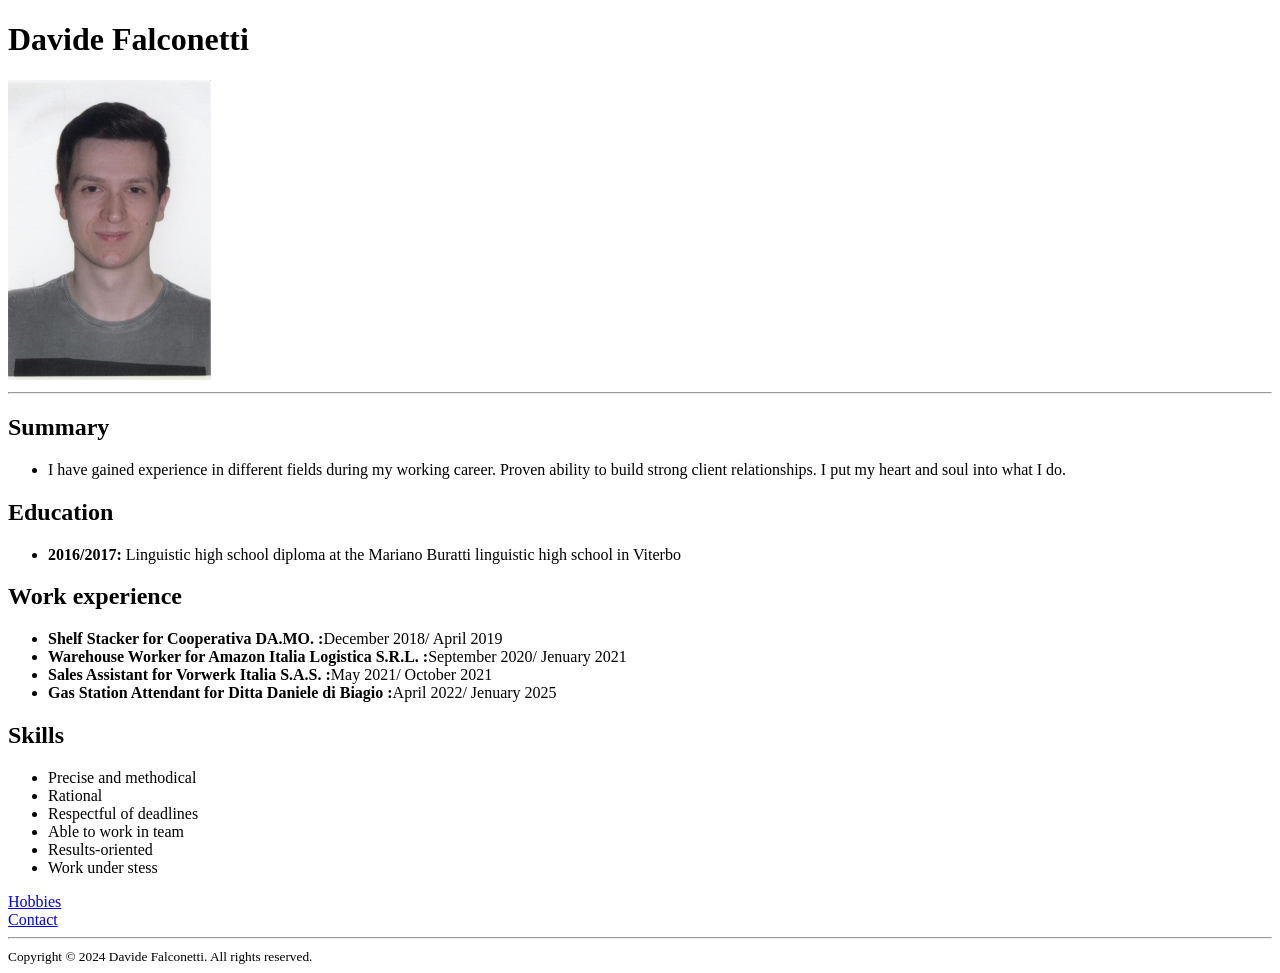
==== index.html @ 570a7270 "Add files via upload" ====
<!DOCTYPE html>
<html lang="en">
<head>
    <meta charset="UTF-8">
    <meta name="viewport" content="width=device-width, initial-scale=1.0">
    <title>My resume</title>
</head>
<body>
    <header>
        <h1>Davide Falconetti</h1>
        <img src="./Fototessera.jpg" height="300"><br>
        <hr>
    </header>

    <!-- Summary -->
    <section>
        <h2>Summary</h2>
        <ul>
            <li>I have gained experience in different fields during my working career. Proven ability to build strong client relationships. I put my heart and soul into what I do.</li>
        </ul>
    </section>

    <!-- Education -->
    <section>
        <h2>Education</h2>
        <ul>
            <li><strong>2016/2017:</strong> Linguistic high school diploma at the Mariano Buratti linguistic high school in Viterbo</li>
        </ul>
    </section>

    <!-- Work experience -->
    <section>
        <h2>Work experience</h2>
        <ul>
            <li><strong>Shelf Stacker for Cooperativa DA.MO. :</strong>December 2018/ April 2019</li>
            <li><strong>Warehouse Worker for Amazon Italia Logistica S.R.L. :</strong>September 2020/ Jenuary 2021</li>
            <li><strong>Sales Assistant for Vorwerk Italia S.A.S. :</strong>May 2021/ October 2021</li>
            <li><strong>Gas Station Attendant for Ditta Daniele di Biagio :</strong>April 2022/ Jenuary 2025</li>
        </ul>
    </section>

    <!-- Skils -->
    <section>
        <h2>Skills</h2>
        <ul>
            <li>Precise and methodical</li>
            <li>Rational</li>
            <li>Respectful of deadlines</li>
            <li>Able to work in team</li>
            <li>Results-oriented</li>
            <li>Work under stess</li>
        </ul>
    </section>

    <!-- Others -->
    <section>
        <a href="./Public/Hobbies.html">Hobbies</a><br>
        <a href="./Public/Contact.html">Contact</a><br>
        <hr>
    </section>
    
    <footer>
        <small>Copyright © 2024 Davide Falconetti. All rights reserved.</small>
    </footer>

</body>
</html>
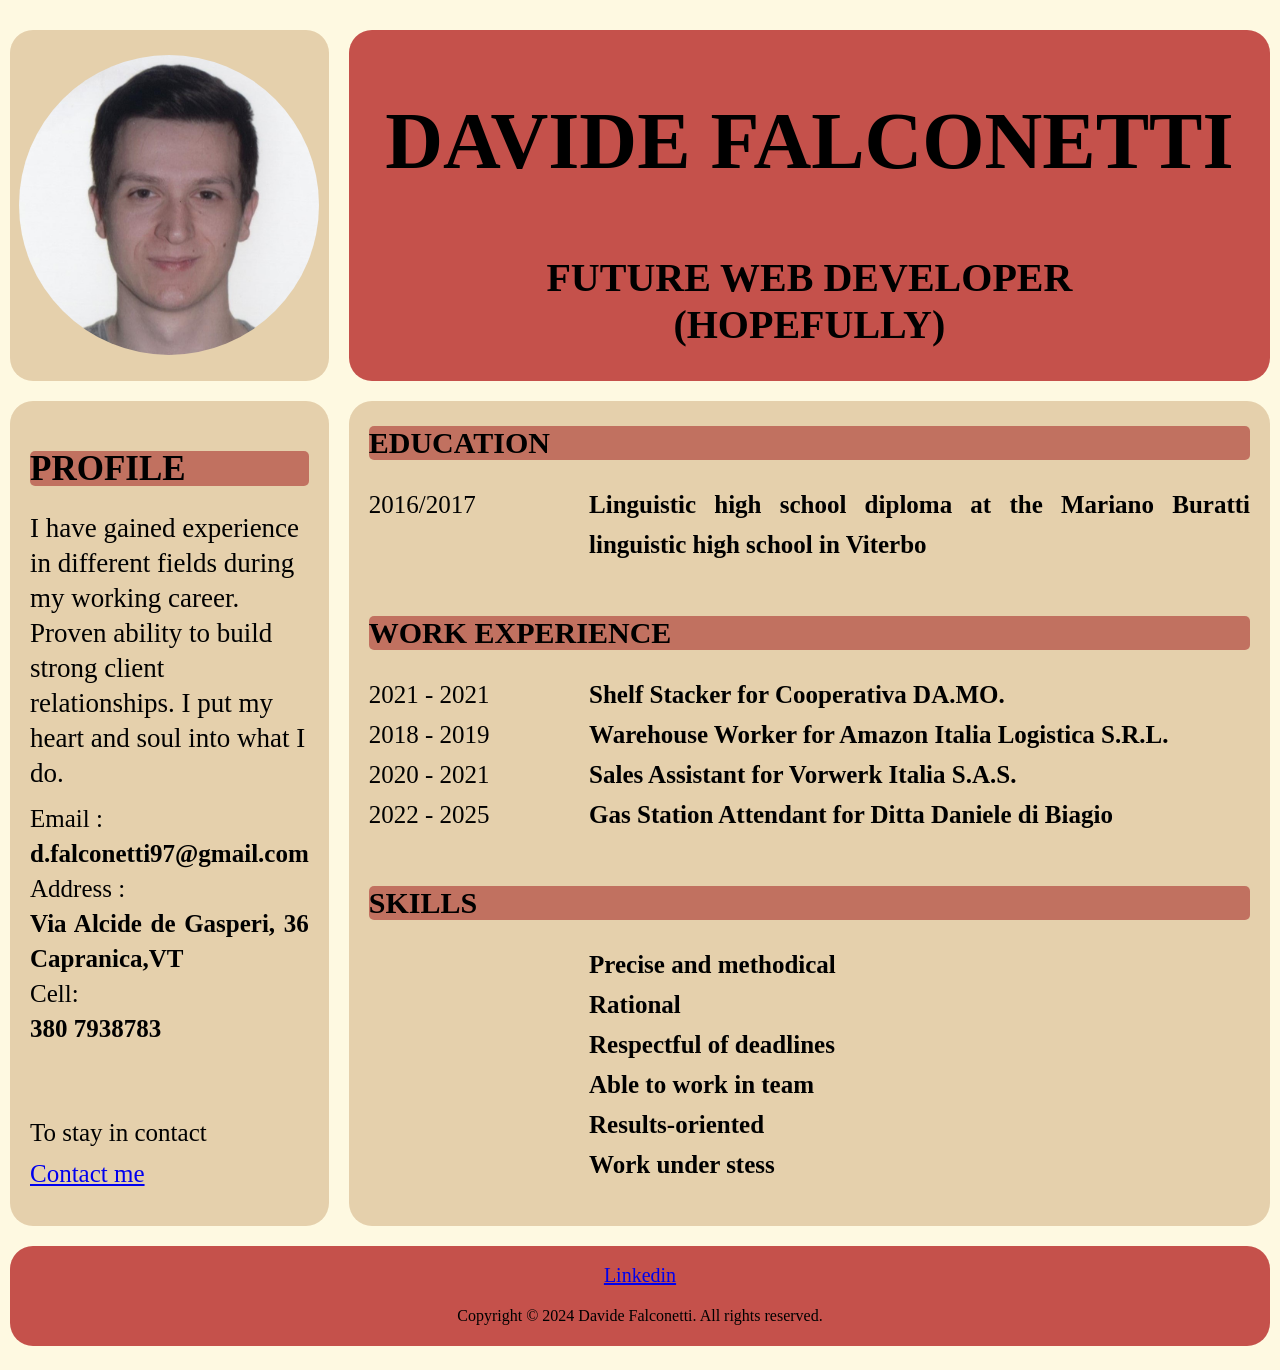
==== commit 381c2df9: "Add files via upload" ====
--- a/index.html
+++ b/index.html
@@ -3,65 +3,96 @@
 <head>
     <meta charset="UTF-8">
     <meta name="viewport" content="width=device-width, initial-scale=1.0">
-    <title>My resume</title>
+    <title>CV</title>
+    <link rel="stylesheet" href="./style.css">
 </head>
 <body>
-    <header>
-        <h1>Davide Falconetti</h1>
-        <img src="./Fototessera.jpg" height="300"><br>
-        <hr>
-    </header>
+    <div class="container">
+        <main class="main">
+            <!-- Introduction -->
+            <div class="photo">
+                <img class="img" src="./Fototessera.jpeg" alt="Profile photo of Davide">
+            </div>
 
-    <!-- Summary -->
-    <section>
-        <h2>Summary</h2>
-        <ul>
-            <li>I have gained experience in different fields during my working career. Proven ability to build strong client relationships. I put my heart and soul into what I do.</li>
-        </ul>
-    </section>
+            <section class="intro">
+                <h1 class="name">DAVIDE FALCONETTI</h1>
+                <h2 class="p-intro">FUTURE WEB DEVELOPER<br>(HOPEFULLY)</h2>
+            </section>
 
-    <!-- Education -->
-    <section>
-        <h2>Education</h2>
-        <ul>
-            <li><strong>2016/2017:</strong> Linguistic high school diploma at the Mariano Buratti linguistic high school in Viterbo</li>
-        </ul>
-    </section>
+            <!-- About me -->
+            <section class="about">
+                <!-- Summary -->
+                 <div class="summary">
+                    <h3 class="profile">PROFILE</h3>
+                    <p class="p-summary">I have gained experience in different fields during my working career. Proven ability to build strong client relationships. I put my heart and soul into what I do.</p>
+                    </div>
+                <div class="info">
+                    <p class="align2">
+                        Email :<br><span class="text-info">d.falconetti97@gmail.com</span><br>
+                        Address :<br><span class="text-info">Via Alcide de Gasperi, 36 Capranica,VT</span><br>
+                        Cell:<br><span class="text-info">380 7938783</span><br>
+                    </p>
+                </div>
+                <!-- contact -->
+                <div class="contact">
+                  <p class="align3">To stay in contact </p>
+                  <a class="reference" href="mailto:d.falconetti97@gmail.com">Contact me</a>
+                </div>
+            </section>
+            
+            <!-- Skills -->
+            <div class="utilities">
+                <section class="education">
+                    <h2 class="p-title">EDUCATION</h2>
+                    <div class="exp">
+                        <div class="period">2016/2017</div>
+                        <div class="works">Linguistic high school diploma at the Mariano Buratti linguistic high school in Viterbo</div>
+                    </div>
+                </section>
 
-    <!-- Work experience -->
-    <section>
-        <h2>Work experience</h2>
-        <ul>
-            <li><strong>Shelf Stacker for Cooperativa DA.MO. :</strong>December 2018/ April 2019</li>
-            <li><strong>Warehouse Worker for Amazon Italia Logistica S.R.L. :</strong>September 2020/ Jenuary 2021</li>
-            <li><strong>Sales Assistant for Vorwerk Italia S.A.S. :</strong>May 2021/ October 2021</li>
-            <li><strong>Gas Station Attendant for Ditta Daniele di Biagio :</strong>April 2022/ Jenuary 2025</li>
-        </ul>
-    </section>
+                <section class="work-experience">
+                    <h2 class="p-title">WORK EXPERIENCE</h2>
+                    <div class="exp">
+                        <div class="period">
+                            <div>2021 - 2021</div><br class="yearsss">
+                            <div>2018 - 2019</div><br class="year">
+                            <div>2020 - 2021</div><br class="yearss">
+                            <div>2022 - 2025</div><br class="years">
+                        </div>
 
-    <!-- Skils -->
-    <section>
-        <h2>Skills</h2>
-        <ul>
-            <li>Precise and methodical</li>
-            <li>Rational</li>
-            <li>Respectful of deadlines</li>
-            <li>Able to work in team</li>
-            <li>Results-oriented</li>
-            <li>Work under stess</li>
-        </ul>
-    </section>
+                        <div class="works">
+                        Shelf Stacker for Cooperativa DA.MO.<br>
+                        Warehouse Worker for Amazon Italia Logistica S.R.L.<br>
+                        Sales Assistant for Vorwerk Italia S.A.S.<br>
+                        Gas Station Attendant for Ditta Daniele di Biagio<br>
+                        </div>
+                    </div>
+                </section>
 
-    <!-- Others -->
-    <section>
-        <a href="./Public/Hobbies.html">Hobbies</a><br>
-        <a href="./Public/Contact.html">Contact</a><br>
-        <hr>
-    </section>
-    
-    <footer>
-        <small>Copyright © 2024 Davide Falconetti. All rights reserved.</small>
-    </footer>
+                <section class="skills">
+                    <h2 class="p-title">SKILLS</h2>
+                    <div class="exp">
+                        <div></div>
+                        <div class="works">
+                            Precise and methodical<br>
+                            Rational<br>
+                            Respectful of deadlines<br>
+                            Able to work in team<br>
+                            Results-oriented<br>
+                            Work under stess<br>
+                        </div>
+                    </div>
+                </section>
+            </div>
 
+            <!-- end -->
+            <footer>
+                <div class="social">
+                    <a class="linkedin" href="https://www.linkedin.com/in/davide-falconetti-3a9256193/">Linkedin</a>
+                </div>
+                <p class="credits">Copyright © 2024 Davide Falconetti. All rights reserved.</p>
+            </footer>
+        </main>
+    </div>        
 </body>
-</html>+</html
--- a/style.css
+++ b/style.css
@@ -0,0 +1,251 @@
+body{
+    margin: 0;
+    background-color: #FEF9E1;
+}
+
+.container{
+    display: flex;
+    justify-content: center;
+    text-align: center;
+    height: 1370px;
+}
+
+.main{
+    display: grid;
+    grid-template: 2fr 3fr 100px / 1fr 3fr;
+    width: 1400px;
+    height: 100vh;
+    gap: 20px;
+    margin-top: 30px;
+}
+
+.photo{
+    grid-area: 1/1/2/2;
+    display: flex;
+    justify-content: center;
+    align-items: center;
+    background-color: #E5D0AC;
+    border-radius: 23px;
+    margin-left: 10px;
+}
+
+.img{
+    height: 300px;
+    border-radius: 50%;
+}
+
+.intro{
+    grid-area: 1/2/2/3;
+    background-color: #b31b1bc0;
+    border-radius: 23px;
+    margin-right: 10px;
+}
+
+.name{
+    font-size: 80px;
+}
+
+.p-intro{
+    font-size: 40px;
+    font-weight: bold;
+}
+
+.about{
+    grid-area: 2/1/3/2;
+    background-color: #E5D0AC;
+    display: grid;
+    grid-template-rows: 370px 335px 120px;
+    font-size: 25px;
+    text-align: justify;
+    border-radius: 23px;
+    margin-left: 10px;
+}
+
+.summary{
+    margin: 25px 20px 20px 20px;
+    font-size: 27px;
+    line-height: 35px;
+    text-align: left;
+}
+
+.profile{
+    font-size: 35px;
+    margin: 25px 0;
+    background-color: #a31d1d86;
+    border-radius: 5px;
+}
+
+.p-summary{
+    margin: 0;
+}
+
+.info{
+    grid-row: 2/3;
+    line-height: 35px;
+}
+
+.align2{
+    margin: 30px 20px 25px 20px;
+}
+
+.text-info{
+    font-weight: bold;
+}
+
+.contact{
+    grid-row: 3/4;
+}
+
+.align3{
+    margin: 13px 20px;
+}
+
+.reference{
+    margin: 0 20px;
+}
+
+.utilities{
+    grid-area: 2/2/3/3;
+    background-color: #E5D0AC;
+    display: grid;
+    grid-template-rows: 190px 270px 350px;
+    text-align: justify;
+    border-radius: 23px;
+    margin-right: 10px;
+}
+
+.education, .work-experience, .skills{
+    margin: 0 20px;
+}
+
+.p-title{
+    font-size: 30px;
+    background-color: #a31d1d86;
+    border-radius: 5px;
+}
+
+.exp{
+    display: grid;
+    grid-template-columns: 1fr 3fr;
+    font-size: 25px;
+    line-height: 40px;
+}
+
+.year{
+    display: none;
+}
+
+.years{
+    display: none;
+}
+
+.yearss{
+    display: none;
+}
+
+.yearsss{
+    display: none;
+}
+
+.works{
+    font-weight: bold;
+}
+
+footer{
+    background-color: #b31b1bc0;
+    grid-area: 3/1/4/3;
+    border-radius: 23px;
+    margin: 0 10px;
+}
+
+.social{
+    margin-top: 18px;
+    font-size: 20px;
+}
+
+.credits{
+    margin: 20px 0 0 0;
+}
+
+@media (max-width: 1225px) {   
+    .main{
+        display: flex;
+        flex-direction: column;
+    }
+
+    .photo{
+        flex: 100%;
+        padding: 20px;
+        margin: 0 10px;
+    }
+
+    .img{
+        height: 250px;
+    }
+
+    .intro{
+        flex: 100%;
+        margin: 0 10px;
+    }
+
+    .name{
+        font-size: 40px;
+    }
+
+    .p-intro{
+        font-size: 27px;
+    }
+
+    .about{
+        flex: 100%;
+        display: block;
+        margin: 0 10px;
+    }
+
+    .about, .summary, .align2, .exp{
+        font-size: 22px;
+    }
+
+    .profile, .p-title{
+        font-size: 25px;
+    }
+
+    .utilities{
+        flex: 100%;
+        display: block;
+        margin: 0 10px;
+    }
+
+    footer{
+        flex: 100%;
+        margin: 0 10px;
+    }
+}
+
+@media (max-width: 756px) {
+    .year{
+        display: block;
+    }
+}
+
+@media (max-width: 684px) {
+    .years{
+        display: block;
+    }
+}
+
+@media (max-width: 578px) {
+    .yearss{
+        display: block;
+    }
+}
+
+@media (max-width: 564px) {
+    .container{
+        height: ;
+    }
+    
+    .yearsss{
+        display: block;
+    }
+}
